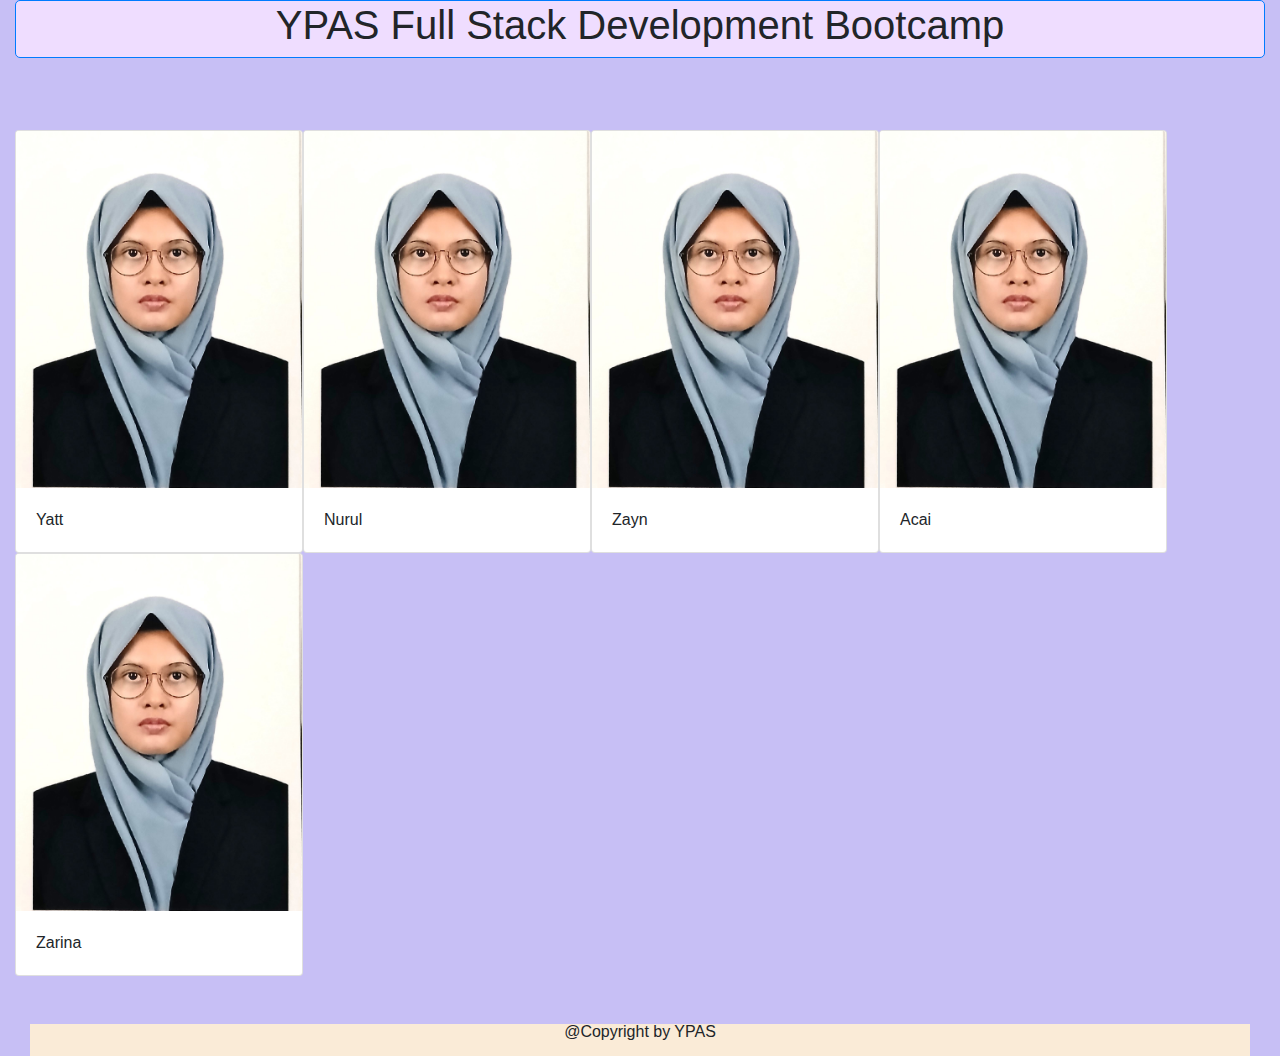
==== index.html @ 67644b6c "Added simple layout design for homepage" ====
<!DOCTYPE html>
<html lang="en">

<head>
    <meta charset="UTF-8">
    <meta name="viewport" content="width=device-width, initial-scale=1.0">
    <meta http-equiv="X-UA-Compatible" content="ie=edge">
    <meta name="Description" content="Enter your description here" />
    <link rel="stylesheet" href="https://cdnjs.cloudflare.com/ajax/libs/twitter-bootstrap/4.6.0/css/bootstrap.min.css">
    <link rel="stylesheet" href="https://cdnjs.cloudflare.com/ajax/libs/font-awesome/5.15.4/css/all.min.css">
    <link rel="stylesheet" href="assets/css/style.css">
    <title>Title</title>

    <link rel="preconnect" href="https://fonts.googleapis.com">
    <link rel="preconnect" href="https://fonts.gstatic.com" crossorigin>
    <link href="https://fonts.googleapis.com/css2?family=Roboto+Mono:ital,wght@0,100..700;1,100..700&display=swap"
        rel="stylesheet">

    <style>
        body {
            margin: 0;
            padding: 0;
            height: 100%;
            display: flex;
            flex-direction: column;
            background-color: rgb(199, 191, 245);
        }

        footer {
            height: 2em;
            background-color: antiquewhite;
            display: flex;
            justify-content: center;
            align-items: center;
            text-align: center;
            width: 100%;
        }

        /* // <uniquifier>: Use a unique and descriptive class name */
        /* // <weight>: Use a value from 100 to 700 */

        .roboto-mono-<uniquifier> {
            font-family: "Roboto Mono", monospace;
            font-optical-sizing: auto;
            font-weight: <weight>;
            font-style: normal;
        }

        h1 {
            font-family: 'Franklin Gothic Medium', 'Arial Narrow', Arial, sans-serif;
        }

        #Title {
            display: flex;
            justify-content: center;
            align-items: center;
            text-align: center;
            background-color: rgb(239, 221, 255);
            border-radius: 5px;
        }
        a:hover{
        
        }
    </style>
</head>

<body>

    <header>

    </header>
    <div class="container-fluid" id="content">

        <div class="border border-primary" id="Title">
            <h1>YPAS Full Stack Development Bootcamp</h1>
        </div>

        <br><br><br>
        <div class="container-fluid d-flex justify-content-center">
            <div class=" row">
                <div class="card" style="width: 18rem;">
                    <a href"" alt=""><img class="card-img-top" src="Edited Photo-Brightened.jpg" alt="Card image cap"></a>
                    <div class="card-body">
                        <p class="card-text">Yatt</p>
                    </div>
                </div>
                <div class="card" style="width: 18rem;">
                    <img class="card-img-top" src="Edited Photo-Brightened.jpg" alt="Card image cap">
                    <div class="card-body">
                        <p class="card-text">Nurul</p>
                    </div>
                </div>
                <div class="card" style="width: 18rem;">
                    <img class="card-img-top" src="Edited Photo-Brightened.jpg" alt="Card image cap">
                    <div class="card-body">
                        <p class="card-text">Zayn</p>
                    </div>
                </div>
                <div class="card" style="width: 18rem;">
                    <img class="card-img-top" src="Edited Photo-Brightened.jpg" alt="Card image cap">
                    <div class="card-body">
                        <p class="card-text">Acai</p>
                    </div>
                </div>
                <div class="card" style="width: 18rem;">
                    <img class="card-img-top" src="Edited Photo-Brightened.jpg" alt="Card image cap">
                    <div class="card-body">
                        <p class="card-text">Zarina</p>
                    </div>
                </div>
            </div>
        </div>
        <br><br>
        <div class="container-fluid">
            <footer>
                <p>@Copyright by YPAS</p>
            </footer>
        </div>

        <script src="https://cdnjs.cloudflare.com/ajax/libs/jquery/3.5.1/jquery.slim.min.js"></script>
        <script src="https://cdnjs.cloudflare.com/ajax/libs/popper.js/1.16.1/umd/popper.min.js"></script>
        <script src="https://cdnjs.cloudflare.com/ajax/libs/twitter-bootstrap/4.6.0/js/bootstrap.min.js"></script>
</body>

</html>
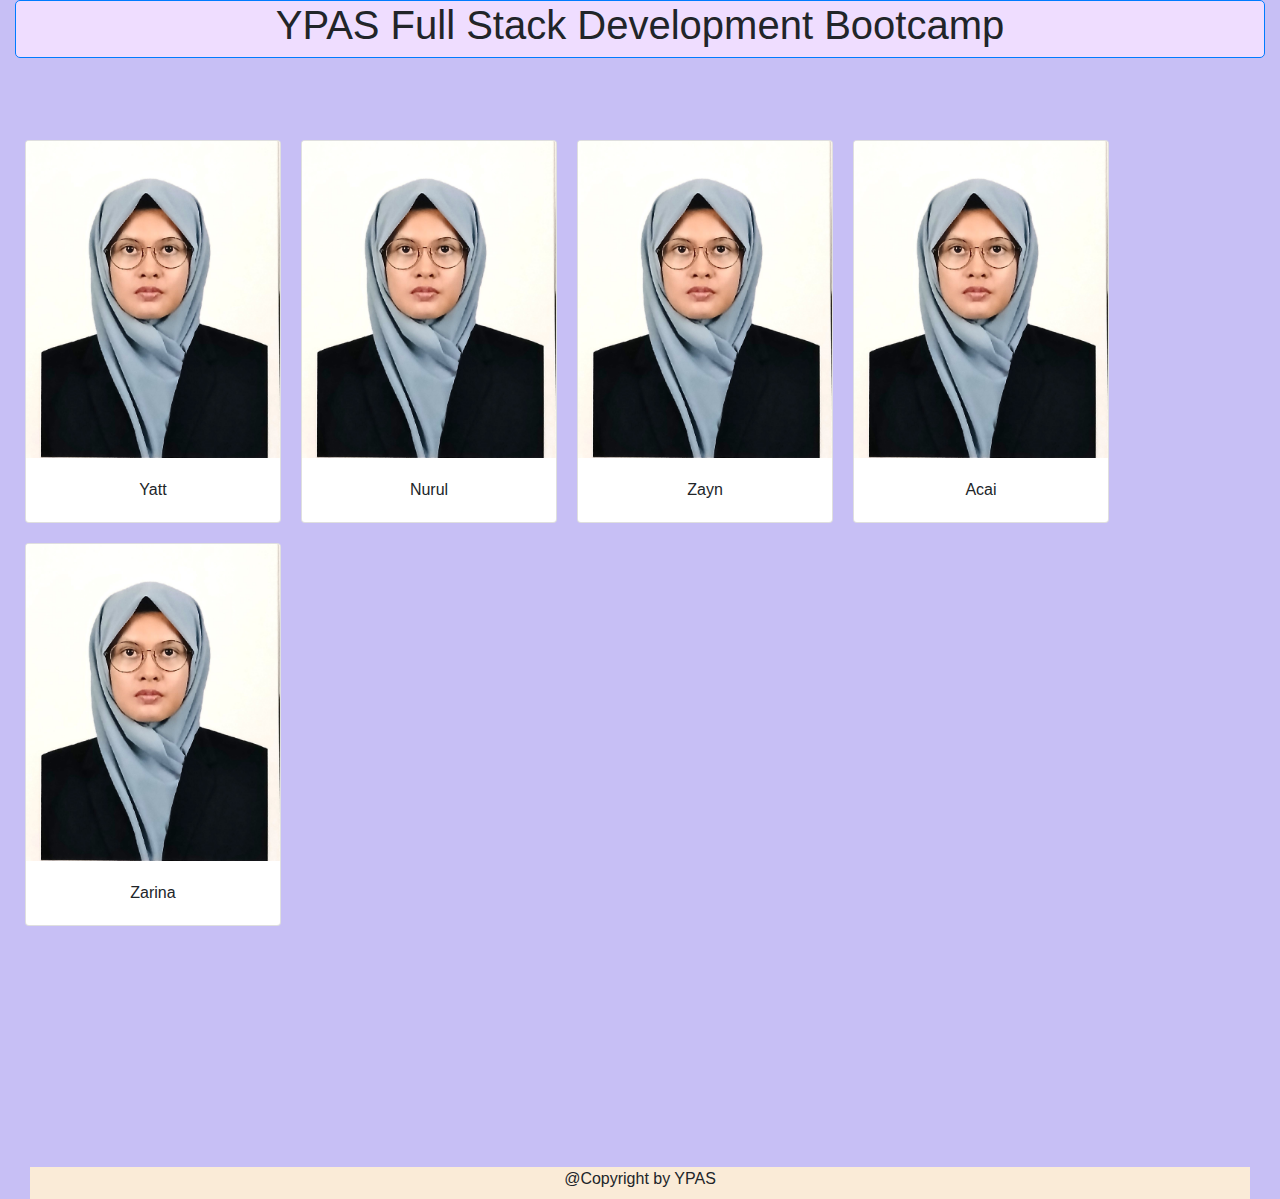
==== commit 9cd7ddbf: "update zayn" ====
--- a/index.html
+++ b/index.html
@@ -31,9 +31,9 @@
             background-color: antiquewhite;
             display: flex;
             justify-content: center;
-            align-items: center;
-            text-align: center;
             width: 100%;
+            margin-top: 15%;
+            
         }
 
         /* // <uniquifier>: Use a unique and descriptive class name */
@@ -61,6 +61,13 @@
         a:hover{
         
         }
+        .card{
+            margin: 10px;
+        }
+        .card-text{
+            text-align: center;
+        }
+        
     </style>
 </head>
 
@@ -78,32 +85,32 @@
         <br><br><br>
         <div class="container-fluid d-flex justify-content-center">
             <div class=" row">
-                <div class="card" style="width: 18rem;">
-                    <a href"" alt=""><img class="card-img-top" src="Edited Photo-Brightened.jpg" alt="Card image cap"></a>
+                <div class="card" style="width: 16rem;">
+                    <a href"" alt="" ><img class="card-img-top" src="Edited Photo-Brightened.jpg" alt="Card image cap" ></a>
                     <div class="card-body">
                         <p class="card-text">Yatt</p>
                     </div>
                 </div>
-                <div class="card" style="width: 18rem;">
-                    <img class="card-img-top" src="Edited Photo-Brightened.jpg" alt="Card image cap">
+                <div class="card" style="width: 16rem;">
+                    <a href"" alt="" ></a><img class="card-img-top" src="Edited Photo-Brightened.jpg" alt="Card image cap" ></a>
                     <div class="card-body">
                         <p class="card-text">Nurul</p>
                     </div>
                 </div>
-                <div class="card" style="width: 18rem;">
-                    <img class="card-img-top" src="Edited Photo-Brightened.jpg" alt="Card image cap">
+                <div class="card" style="width: 16rem;">
+                    <a href"" alt="" ></a><img class="card-img-top" src="Edited Photo-Brightened.jpg" alt="Card image cap" ></a>
                     <div class="card-body">
                         <p class="card-text">Zayn</p>
                     </div>
                 </div>
-                <div class="card" style="width: 18rem;">
-                    <img class="card-img-top" src="Edited Photo-Brightened.jpg" alt="Card image cap">
+                <div class="card" style="width: 16rem;">
+                    <a href"" alt="" ></a><img class="card-img-top" src="Edited Photo-Brightened.jpg" alt="Card image cap" ></a>
                     <div class="card-body">
                         <p class="card-text">Acai</p>
                     </div>
                 </div>
-                <div class="card" style="width: 18rem;">
-                    <img class="card-img-top" src="Edited Photo-Brightened.jpg" alt="Card image cap">
+                <div class="card" style="width: 16rem;">
+                    <a href"" alt="" ></a><img class="card-img-top" src="Edited Photo-Brightened.jpg" alt="Card image cap" ></a>
                     <div class="card-body">
                         <p class="card-text">Zarina</p>
                     </div>
